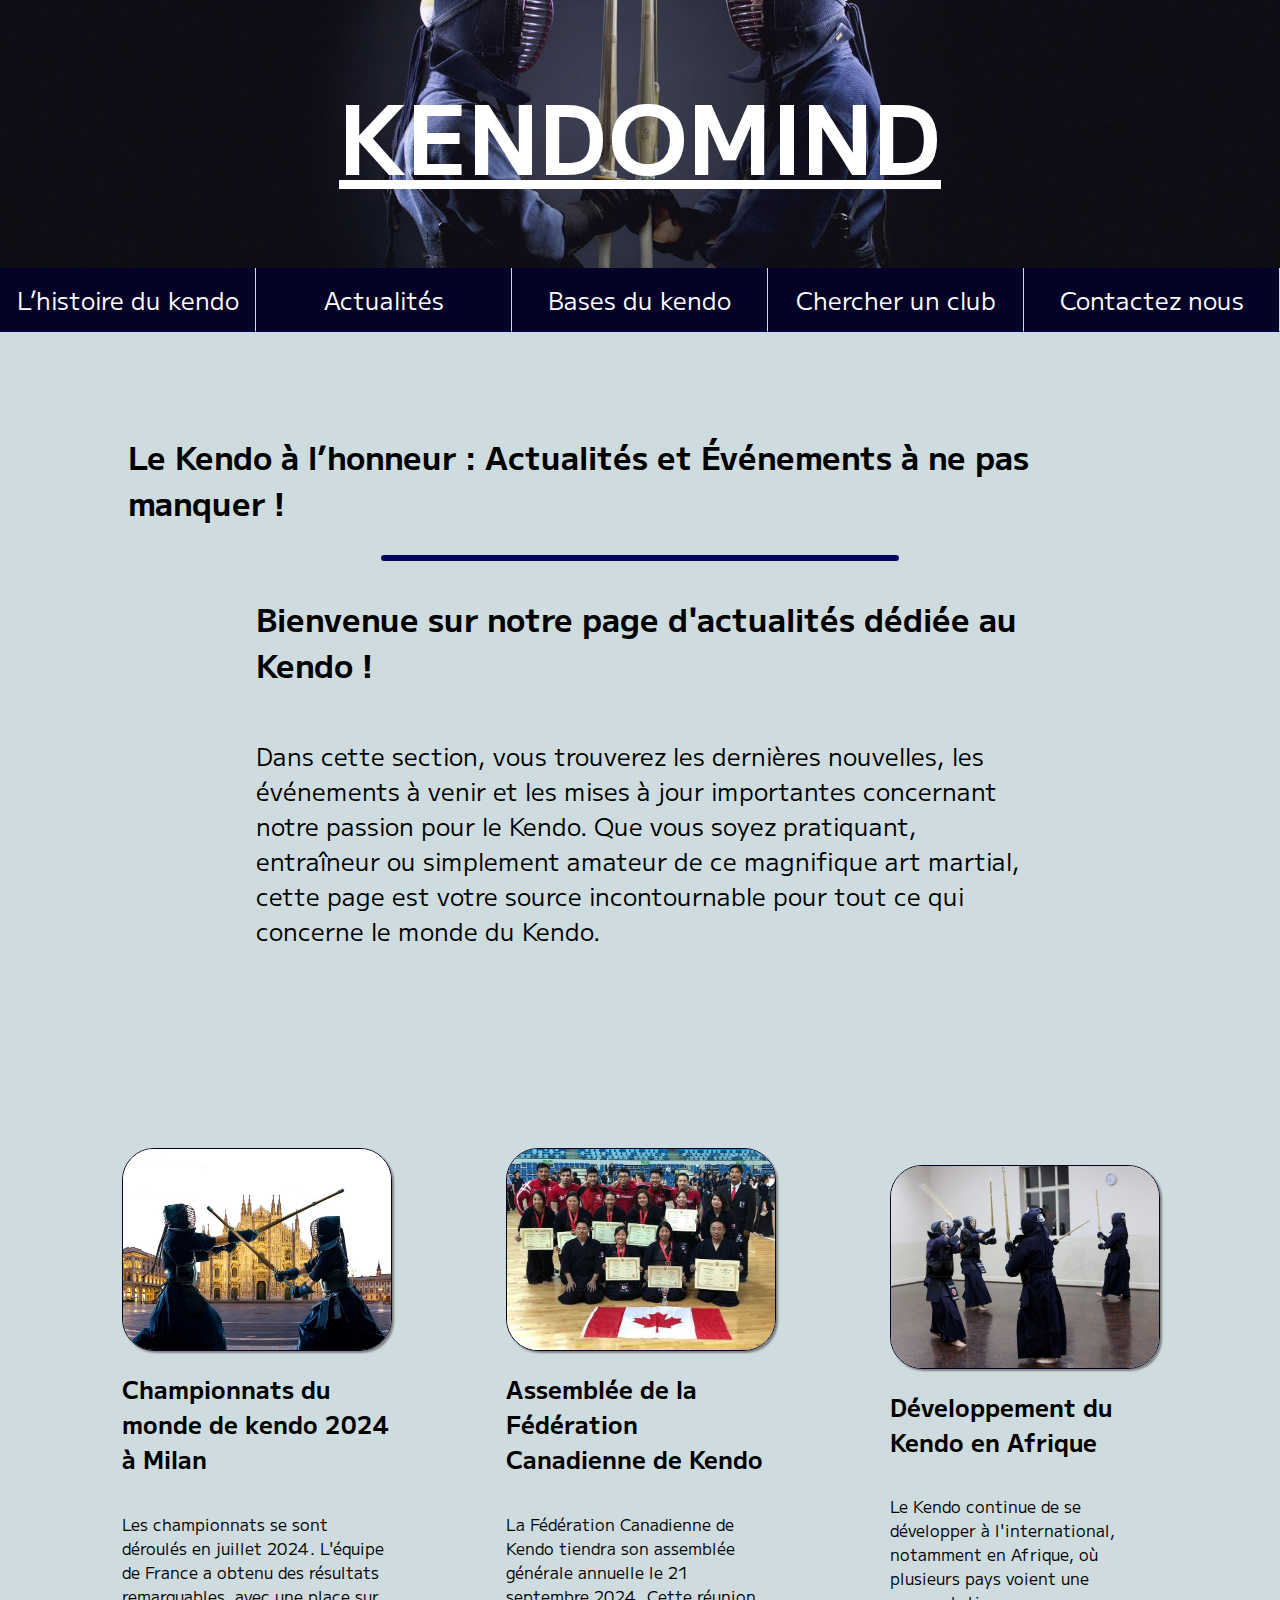
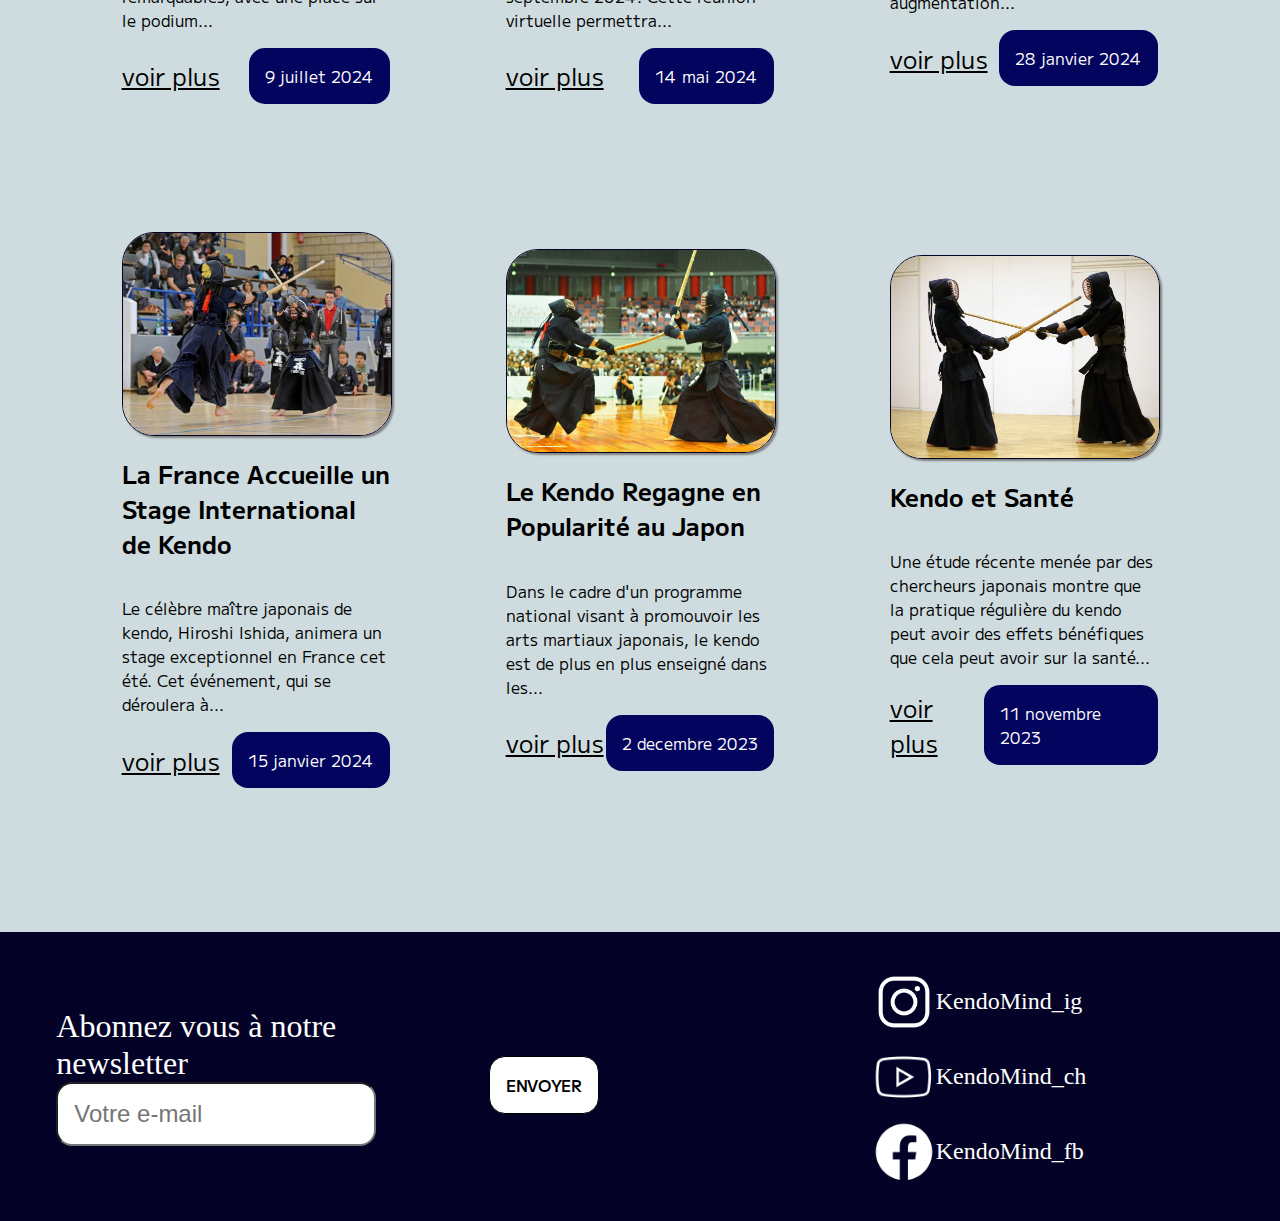
==== html/actualites.html @ 7549599a "KENDOMIND" ====
<!DOCTYPE html>
<html lang="fr">
<head>
    <meta charset="UTF-8">
    <meta name="viewport" content="width=device-width, initial-scale=1.0">
    <title>KendoMind</title>
    <link rel="apple-touch-icon" sizes="180x180" href="/img/apple-touch-icon.png">
    <link rel="icon" type="image/png" sizes="32x32" href="/img/favicon-32x32.png">
    <link rel="icon" type="image/png" sizes="16x16" href="/img/favicon-16x16.png">
    <link rel="manifest" href="/site.webmanifest">
    <meta name="msapplication-TileColor" content="#da532c">
    <meta name="theme-color" content="#ffffff">
    <link rel="stylesheet" href="/css/style.css">
    <link rel="preconnect" href="https://fonts.googleapis.com">
    <link rel="preconnect" href="https://fonts.gstatic.com" crossorigin>
    <link href="https://fonts.googleapis.com/css2?family=M+PLUS+1:wght@100..900&display=swap" rel="stylesheet">
</head>
<body>
    <header>
        <div id="titre-header">
            <a href="/index.html"><h1>kendomind</h1></a>
        </div>
        <nav aria-label="Menu principal">
            <div class="navigation-div">
                <a class="header-nav" href="/html/histoire-du-kendo.html">L’histoire du kendo</a>
            </div>
            <div class="navigation-div">
                <a class="header-nav" href="/html/actualites.html">Actualités</a>
            </div>
            <div class="navigation-div">
                <a class="header-nav" href="/html/base-du-kendo.html">Bases du kendo</a>
            </div>
            <div class="navigation-div">
                <a class="header-nav" href="/html/chercher-un-club.html">Chercher un club</a>
            </div>
            <div class="navigation-div">
                <a class="header-nav" href="/html/contact.html">Contactez nous</a>
            </div>
        </nav>
        <div id="menu-burger" class="side-nav">
            <a id="close-button" href="#" class="close">×</a>
            <ul>
                <li><a href="/index.html">Acceuil</a></li>
                <li><a href="/html/histoire-du-kendo.html">L’histoire du kendo</a></li>
                <li><a href="/html/actualites.html">Actualités</a></li>
                <li><a href="/html/base-du-kendo.html">Bases du kendo</a></li>
                <li><a href="/html/chercher-un-club.html">Chercher un club</a></li>
                <li><a href="/html/contact.html">Contactez nous</a></li>
            </ul>
        </div>
        <a href="#" id="open-button">
            <span class="burger-icon">
                <span></span>
                <span></span>
                <span></span>
            </span>
        </a>
    </header>
    <main>
        <div id="actu-main-div">
            <h1>Le Kendo à l’honneur : Actualités et Événements à ne pas manquer !</h1>
            <hr class="vl" />
            <div id="actu-title-div">
                <h2>Bienvenue sur notre page d'actualités dédiée au Kendo !</h2>
                <p>Dans cette section, vous trouverez les dernières nouvelles, les événements à venir et les mises à jour importantes concernant notre passion pour le Kendo. Que vous soyez pratiquant, entraîneur ou simplement amateur de ce magnifique art martial, cette page est votre source incontournable pour tout ce qui concerne le monde du Kendo.</p>
            </div>
        </div>
        <div id="main-news">
            <div id="sub-main-news">
                <article class="news-main-div">
                    <img src="/img/milan2.jpg" alt="Deux kendoka devant le Dome de Milan">
                    <h2>Championnats du monde de kendo 2024 à Milan</h2>
                    <p>Les championnats se sont déroulés en juillet 2024. L'équipe de France a obtenu des résultats remarquables, avec une place sur le podium...</p>
                    <div class="bottom-news-div">
                        <a target="_blank" href="https://www.ffjudo.com/actualite/championnats-du-monde-de-kendo-les-resultats">voir plus</a>
                        <div class="date">
                            <p>9 juillet 2024</p>
                        </div>
                    </div>
                </article>
                <article class="news-main-div">
                    <img src="/img/17wkc-womens-3rd-2.jpg" alt="Équipe Canadienne de kendo">
                    <h2>Assemblée de la Fédération Canadienne de Kendo</h2>
                    <p>La Fédération Canadienne de Kendo tiendra son assemblée générale annuelle le 21 septembre 2024. Cette réunion virtuelle permettra...</p>
                    <div class="bottom-news-div">
                        <a target="_blank" href="https://kendo-canada.com/19th-wkc-president-message/">voir plus</a>
                        <div class="date">
                            <p>14 mai 2024</p>
                        </div>
                    </div>
                </article>
                <article class="news-main-div">
                    <img src="/img/unnamed (1).jpg" alt="Une salle remplie de kendoka">
                    <h2>Développement du Kendo en Afrique</h2>
                    <p>Le Kendo continue de se développer à l'international, notamment en Afrique, où plusieurs pays voient une augmentation...</p>
                    <div class="bottom-news-div">
                        <a target="_blank" href="https://www.5plus.mu/sport/kendo-formation-et-passage-de-grade-rishi-bundhoo-decroche-son-premier-dan">voir plus</a>
                        <div class="date">
                            <p>28 janvier 2024</p>
                        </div>
                    </div>
                </article>
            </div>
            <div id="sub-main-news">
                <article class="news-main-div">
                    <img src="/img/10175985_10152384759387863_8465926142949825500_n.jpg" alt="Un kendoka attaquant Men">
                    <h2>La France Accueille un Stage International de Kendo</h2>
                    <p>Le célèbre maître japonais de kendo, Hiroshi Ishida, animera un stage exceptionnel en France cet été. Cet événement, qui se déroulera à...</p>
                    <div class="bottom-news-div">
                        <a target="_blank" href="https://actu.fr/normandie/verneuil-d-avre-et-d-iton_27679/kendo-un-stage-international-sest-deroule-a-verneuil-sur-avre_60970906.html">voir plus</a>
                        <div class="date">
                            <p>15 janvier 2024</p>
                        </div>
                    </div>
                </article>
                <article class="news-main-div">
                    <img src="/img/67th-ajkc-03-1080x762.jpg" alt="Équipe de France de kendo">
                    <h2>Le Kendo Regagne en Popularité au Japon</h2>
                    <p>Dans le cadre d'un programme national visant à promouvoir les arts martiaux japonais, le kendo est de plus en plus enseigné dans les...</p>
                    <div class="bottom-news-div">
                        <a target="_blank" href="https://www.lemonde.fr/sport/article/2015/05/31/le-kendo-en-quete-d-un-regain-de-popularite-au-japon_4644296_3242.html">voir plus</a>
                        <div class="date">
                            <p>2 decembre 2023</p>
                        </div>
                    </div>
                </article>
                <article class="news-main-div">
                    <img src="/img/AX7A7991.jpg" alt="Deux kendoka prêt à combattre">
                    <h2>Kendo et Santé</h2>
                    <p>Une étude récente menée par des chercheurs japonais montre que la pratique régulière du kendo peut avoir des effets bénéfiques que cela peut avoir sur la santé...</p>
                    <div class="bottom-news-div">
                        <a target="_blank" href="https://www.vidal.fr/sante/sport/infos-sport-medicosport-sante/14/judo-jujitsu-kendo-et-disciplines-associees/benefices/">voir plus</a>
                        <div class="date">
                            <p>11 novembre 2023</p>
                        </div>
                    </div>
                </article>
            </div>
        </div>
    </main>
    <footer>
        <div id="newsletter">
            <label for="newsletter">Abonnez vous à notre newsletter</label>
            <input placeholder="Votre e-mail" type="text" size="10">
        </div>
        <div >
            <button id="button">envoyer</button>
        </div>
        <div class="footer-main-div">
            <div class="footer-sub-div">
                <img src="/img/instagram-new.png" alt="">
                <p>KendoMind_ig</p>
            </div>
            <div class="footer-sub-div">
                <img src="/img/icons8-youtube-150.png" alt="">
                <p>KendoMind_ch</p>
            </div>
            <div class="footer-sub-div">
                <img src="/img/icons8-facebook-nouveau-150.png" alt="">
                <p>KendoMind_fb</p>
            </div>
        </div>
    </footer>
    <script src="/js/script.js"></script>
</body>
</html>
---- css/style.css ----
:root {
    --color0: #040327;
    --color1: #03045E;
    --color2: #cedcdf;
    --color-white: #ffffff;
    --color-black: #000000;

    --font1: 1rem;
    --font2: 1.5rem;
    --font3: 2rem;
    --font4: 3rem;
    --font5: 4rem;
}

body {
    margin: 0px;
    padding: 0px;
}

header {
    height: fit-content;
    width: 100%;
}

main {
    overflow: hidden;
    display: flex;
    flex-direction: column;
    background-color: var(--color2);
}

footer {
    height: fit-content;
    width: 100%;
    background-color: var(--color0);
    padding: 2rem 0 2rem 0;
    display: flex;
    align-items: center;
    justify-content: space-around;
}

nav {
    display: flex;
    justify-content: space-between;
    justify-content: center;
}

.spacer {
    height: 3rem;
}

.side-nav {
    height: 100%;
    width: 15.6rem;
    position: fixed;
    z-index: 3;
    top: 0;
    left: -15.6rem;
    background-color: var(--color1);
    padding-top: 3.5rem;
    transition: left 0.5s ease;
    font-family: "M PLUS 1", sans-serif;
}

li {
    display: none;
}

#opening-animation {
    position: fixed;
    width: 100%;
    height: 100%;
    background: var(--color1);
    top: 0;
    left: 0;
    display: flex;
    justify-content: center;
    align-items: center;
    z-index: 1000;
    transition: opacity 2.5s 1s ease-in;
}

/* OPENING ANIMATION ---------------------------------- */

#drop {
    width: 40rem;
    height: 40rem;
    background-color: var(--color2);
    border-radius: 100rem;
    animation: drop 3s 1 ease-in-out;
}

#ripple1 {
    position: absolute;
    width: 0;
    height: 0;
    border-radius: 100rem;
    background-color: var(--color1);
    animation: ripples 1.5s 1.6s 1 ease-in-out;
}

#ripple2 {
    position: absolute;
    width: 0;
    height: 0;
    border-radius: 100rem;
    background-color: var(--color0);
    animation: ripples 1.5s 1.7s 1 ease-in-out;
}

#ripple3 {
    position: absolute;
    width: 0;
    height: 0;
    border-radius: 100rem;
    z-index: 100;
    background-color: rgba(255, 255, 255, 0);
    animation: ripples 1.5s 1.8s 1 ease-in-out;
}

@keyframes drop {
    0% {
        width: 40vw;
        height: 40vw;
    }

    50% {
        width: 0vw;
        height: 0vw;
    }

    100% {
        width: 150vw;
        height: 150vw;
    }
}

@keyframes ripples {
    0% {
        width: 0vw;
        height: 0vw;
    }

    100% {
        width: 150vw;
        height: 150vw;
    }
}

/*  MENU BURGER ---------------------------------- */

.side-nav a {
    padding: 0.5rem 0.5rem 0.5rem 2rem;
    text-decoration: none;
    font-size: var(--font2);
    color: var(--color2);
    display: block;
    transition: 0.3s;
}

.side-nav ul {
    list-style-type: none;
    padding: 0;
    margin: 0;
}

.side-nav.active {
    left: 0;
}

.side-nav .close {
    position: absolute;
    top: 0;
    right: 1.5rem;
    font-size: 2rem;
}

.burger-icon span {
    display: block;
    width: 2.1rem;
    height: 0.3rem;
    background-color: var(--color-white);
    margin: 0.4rem 0;
}

.burger-icon {
    display: none;
    margin-left: 1rem;
    position: fixed;
    z-index: 2;
    transform: translateY(-150%);
}

/* HEADER ---------------------------------- */

#titre-header {
    background-image: url("/img/ecran-kendo2-1920x1080.jpg");
    background-repeat: no-repeat;
    background-size: cover;
    background-position: center;
    font-size: var(--font4);
    font-weight: bolder;
    text-transform: uppercase;
    text-decoration: underline;
    font-family: "M PLUS 1", sans-serif;
    display: flex;
    justify-content: center;
    align-items: center;

    a {
        color: var(--color-white);
    }
}

.navigation-div {
    width: 20vw;
    font-family: "M PLUS 1", sans-serif;
    background-color: var(--color0);
    height: 7vh;
    display: flex;
    justify-content: center;
    align-items: center;
    border-right: solid 1px var(--color2);
    border-bottom: solid 1px var(--color2);
    border-bottom: solid 1px var(--color1);

    a {
        text-decoration: none;
        font-size: var(--font2);
        color: var(--color-white);
        transition: 0.5s;
    }
}

.header-nav {
    position: relative;
}

.header-nav:after {
    content: '';
    position: absolute;
    width: 100%;
    transform: scaleX(0);
    height: 3px;
    bottom: 0;
    left: 0;
    background-color: var(--color2);
    transform-origin: bottom right;
    transition: transform 0.25s ease-out;
}

.header-nav:hover:after {
    transform: scaleX(1);
    transform-origin: bottom left;
}

.navigation-div:hover {
    background-color: var(--color1);
    transition: 0.5s;
}

/* SLIDER --------------------------------------- */

.slider {
    width: 100vw;
    overflow: hidden;
    box-shadow: 0 4px 8px rgba(0, 0, 0, 0.1);
    height: 70vh;
}

.slides {
    display: flex;
    width: 100vw;
    animation: slide 20s infinite;
}

.slides img {
    width: 100vw;
    transition: opacity 1s ease-out;
    object-fit: cover;
}

/* RUBRIQUES ---------------------------------- */

#rubriques-main-div {
    height: 70vh;
    padding: 0rem 0rem 15rem 0rem;
    background-color: var(--color1);
    display: flex;
    justify-content: space-around;
    align-items: center;
    flex-direction: column;
}

#rubriques-base-div {
    height: 80%;
    width: 80%;
    border-radius: 5rem;
    background-color: var(--color0);
    display: flex;
    justify-content: space-around;
    align-items: center;
    flex-direction: column;
    font-family: "M PLUS 1", sans-serif;

    h1 {
        font-size: var(--font4);
        color: var(--color-white);
        transform: translateY(50%);
        text-transform: uppercase;
    }
}

#rubriques-sub-main-div {
    display: flex;
    justify-content: space-around;
    align-items: center;
    width: 80%;
}

.rubriques {
    justify-content: center;
    display: flex;
    transform: translateY(20%);
    align-items: center;
    font-family: "M PLUS 1", sans-serif;
    opacity: 1;
    transition: brightness 0.3s ease-in-out;

    p {
        color: var(--color-white);
        font-size: var(--font2);
        text-decoration: underline;
    }

    h2 {
        color: var(--color-white);
        font-size: var(--font4);
    }
}

.text-over {
    height: 20rem;
    width: 15rem;
    position: absolute;
    display: flex;
    flex-direction: column;
    text-align: center;
    align-items: center;
    justify-content: space-between;
    opacity: 0;
    transition: opacity 0.3s ease-in-out;
    pointer-events: none;
}

#rubriques-base-div img {
    width: 18vw;
    border-radius: 2rem;
    object-fit: contain;
    transition: 0.30s;
}

.rubriques:hover img {
    filter: brightness(0.5);
}

.rubriques:hover .text-over {
    opacity: 1;
}

/* NEWS --------------------------------------- */

#main-news {
    width: 100vw;
    padding: 2rem 0 5rem 0;
    height: fit-content;
    display: flex;
    flex-direction: column;
    justify-content: center;
    align-items: center;

    h1 {
        font-size: var(--font4);
        font-family: "M PLUS 1", sans-serif;
        text-transform: uppercase;
    }
}

#sub-main-news {
    width: 90vw;
    padding: 5vw 0rem 5vw 0rem;
    height: fit-content;
    display: flex;
    justify-content: space-around;
    align-items: center;
}

.news-main-div {
    width: 21vw;
    display: flex;
    flex-direction: column;
    font-family: "M PLUS 1", sans-serif;

    img {
        width: 21vw;
        object-fit: contain;
        border-radius: 2rem;
        border: #040327 1px solid;
        box-shadow: 2px 2px 2px gray;
    }
}

.bottom-news-div {
    display: flex;
    justify-content: space-between;
    align-items: center;

    a {
        color: var(--color-black);
        font-size: var(--font2);
    }
}

.date {
    background-color: var(--color1);
    color: var(--color-white);
    border-radius: 1rem;
    padding: 0rem 1rem 0rem 1rem;
}

/* FOOTER --------------------------------------- */

#newsletter {
    width: 25vw;
    height: fit-content;
    display: flex;
    flex-direction: column;
    justify-content: space-around;
    font-size: var(--font3);
    color: var(--color-white);

    input {
        font-size: var(--font2);
        padding: 1rem;
        border-radius: 1rem;
    }
}

#main-plus-news {
    width: 80vw;
}

#plus-news {
    width: fit-content;
    padding: 1rem 2rem 1rem 2rem;
    background-color: var(--color1);
    border-radius: 1rem;
    font-family: "M PLUS 1", sans-serif;

    a {
        font-size: var(--font2);
        color: var(--color2);
        text-decoration: none;
    }
}

/*   L'HISTOIRE DU KENDO  ----------------------------------------------------   */


.part-div {
    width: 100vw;
    height: fit-content;
    display: flex;
    justify-content: center;
    align-items: center;
    flex-direction: column;
    animation: appearing 1s ease-in-out;
}

.sub-part-div {
    display: flex;
    height: fit-content;
    padding: 7rem 0 7rem 0;
    width: 80vw;
    justify-content: space-around;
    align-items: center;
    font-family: "M PLUS 1", sans-serif;
    font-size: var(--font2);

    img {
        border-radius: 1rem;
        border: #000000 1px solid;
        width: 35rem;
    }
}

#sup-part-div {
    width: 100vw;
    background-color: var(--color1);
    display: flex;
    justify-content: center;
}

#sub-part-div {
    display: flex;
    flex-direction: row-reverse;
    width: 80vw;
    color: var(--color-white);
    padding: 7rem 0 7rem 0;
    justify-content: space-around;
    align-items: center;
    font-family: "M PLUS 1", sans-serif;
    font-size: var(--font2);

    img {
        border-radius: 1rem;
        border: #000000 1px solid;
        width: 35rem;
    }
}

.text-kendo-histoire {
    width: 40rem;
}

.footer-main-div {
    display: flex;
    flex-direction: column;
    justify-content: center;
    align-items: center;
    width: 40vw;
}

.footer-sub-div {
    display: flex;
    color: var(--color-white);
    justify-content: space-around;
    width: 15vw;
    font-size: var(--font2);

    img {
        width: 4rem;
        object-fit: contain;
    }
}


/*   ACTUALITES  ----------------------------------------------------   */


#actu-main-div {
    padding: 5rem 0 5rem 0;
    width: 80vw;
    font-family: "M PLUS 1", sans-serif;
    margin-left: auto;
    margin-right: auto;
    display: flex;
    flex-direction: column;
    justify-content: center;
    align-items: center;
    animation: appearing 1s ease-in-out;
}

#actu-title-div {
    width: 60vw;
    display: flex;
    justify-content: center;
    flex-direction: column;

    h2 {
        font-size: var(--font3);
    }

    p {
        font-size: var(--font2);
    }
}

.vl {
    width: 40vw;
    border: #03045E 0.2rem solid;
    border-radius: 1rem;
}

#button {
    background-color: var(--color-white);
    width: fit-content;
    height: fit-content;
    font-size: var(--font1);
    text-transform: uppercase;
    border-radius: 1rem;
    padding: 1rem 1rem 1rem 1rem;
    font-weight: 600;
    margin-top: 1rem;
    font-family: "M PLUS 1", sans-serif;
    transition: 0.3s ease-in-out;
    cursor: pointer;
    border: var(--color-black) 1px solid;
}

#button:hover {
    background-color: #03045E;
    color: var(--color2);
}

/*   BASE DU KENDO  ----------------------------------------------------   */

#base-bogu-div {
    width: 100%;
    display: flex;
    flex-direction: column;
    justify-content: center;
    align-items: center;
    height: fit-content;
    animation: appearing 1s ease-in-out;
    font-family: "M PLUS 1", sans-serif;
    padding: 4rem 0 4rem 0;

    p {
        font-size: var(--font2);
        width: 67%;
        margin: 0.2rem;
        line-height: 3.8rem;
    }
}

#sub-bogu-div {
    width: 70vw;
    display: flex;
    justify-content: space-around;
    align-items: center;

    img {
        width: 30vw;
        height: max-content;
        object-fit: contain;
        border: var(--color-black) 1px solid;
        border-radius: 2rem;
    }

    p {
        font-size: var(--font2);
        width: 50%;
        line-height: 3.8rem;
    }
}

.base-kendo-div {
    width: 100%;
    height: fit-content;
    display: flex;
    flex-direction: row-reverse;
    justify-content: space-around;
    background-color: var(--color2);
}

#base-kendo-sub-div {
    width: 80%;
    display: flex;
    flex-direction: column;
    justify-content: center;
    align-items: center;
    font-family: "M PLUS 1", sans-serif;

    p {
        font-size: var(--font3);
        line-height: 3rem;
    }

    h2 {
        font-size: var(--font3);
    }
}

#base-bogu-div2 {
    width: 100%;
    padding: 4rem 0 4rem 0;
    display: flex;
    flex-direction: column;
    justify-content: center;
    align-items: center;
    height: fit-content;
    animation: appearing 1s ease-in-out;
    font-family: "M PLUS 1", sans-serif;
    background-color: #03045E;
    color: var(--color-white);

    p {
        font-size: var(--font2);
        width: 70%;
    }

    h1 {
        padding: 0 0 5rem 0;
    }
}

#sub-bogu-div2 {
    width: 70vw;
    display: flex;
    flex-direction: row-reverse;
    align-items: center;

    img {
        width: 30vw;
        height: max-content;
        object-fit: contain;
        border: var(--color-black) 1px solid;
        border-radius: 2rem;
    }

    p {
        font-size: var(--font2);
        line-height: 3rem;
    }
}

#text-bogu-tech {
    width: 70vw;
    display: flex;
    flex-direction: column;
    align-items: center;

    h2 {
        font-size: var(--font3);
    }
}

#sub-bogu-div2-alt {
    width: 70vw;
    display: flex;
    align-items: center;

    img {
        width: 50vw;
        height: max-content;
        object-fit: contain;
        border: var(--color-black) 1px solid;
        border-radius: 2rem;
    }

    p {
        font-size: var(--font2);
        line-height: 3rem;
    }
}

/*   TROUVER UN CLUB  ----------------------------------------------------   */

#google-maps {
    display: flex;
    justify-content: center;
    align-items: center;
    margin-bottom: 5rem;

    iframe {
        width: 80vw;
        height: 40rem;
        border-radius: 1rem;
        box-shadow: 1px 2px 10px 2px gray;
    }
}

/*   CONTACT ----------------------------------------------------   */

#contact {
    width: 100%;
    margin: 5rem 0 5rem 0;
    font-family: "M PLUS 1", sans-serif;
    height: fit-content;
    display: flex;
    flex-direction: row;
    align-items: center;
    justify-content: center;
    animation: appearing 1s ease-in-out;
}

#contact-base-div {
    width: 70%;
    height: fit-content;
    display: flex;
    justify-content: space-around;
    align-items: flex-start;
}

#contact-text {
    width: 30vw;
    display: flex;
    flex-direction: column;
}

#input-name {
    width: 100%;
    display: flex;
    justify-content: space-between;
}

#contact-input-base-div {
    width: 25vw;
    height: 40vh;
    display: flex;
    flex-direction: column;
    justify-content: space-around;

    input {
        border-radius: 0.7rem;
        padding: 0.7rem;
    }

    button {
        width: 4rem;
    }
}

#contact-button {
    display: flex;
    justify-content: center;

    button {
        transition: 0.3s ease-in-out;
    }

}

/* ANIMATION ------------------------------------------ */

@keyframes appearing {
    0% {
        opacity: 0;
        transform: translateY(20%);
    }

    100% {
        opacity: 1;
        transform: translateY(0%);
    }
}

/* MEDIA QUERIES  -------------------------------------- */

@media (max-width: 1024px) {
    #titre-header {
        font-size: var(--font1);
    }

    footer {
        display: flex;
        flex-direction: column;
        justify-content: space-around;
    }

    .navigation-div {
        display: none;
    }

    li {
        display: block;
    }

    .burger-icon {
        display: block;
    }

    #sub-main-news {
        display: flex;
        flex-direction: column;
    }

    .bottom-news-div p {
        font-size: var(--font1);
    }

    .news-main-div {
        width: 80vw;
        font-size: var(--font2);
    }

    .news-main-div img {
        width: 80vw;
    }

    .news-main-div {
        margin: 5rem 0rem 5rem 0rem;
    }

    #rubriques-base-div img{
        width: 90vw;
    }

    #newsletter {
        width: 80vw;
        text-align: center;
    }

    #rubriques-main-div {
        text-align: center;
        height: fit-content;
        background-color: var(--color0);
    }

    #rubriques-base-div {
        height: fit-content;
        border-radius: 0;
        width: 100%;
    }

    .text-over {
        opacity: 1;
    }

    #rubriques-sub-main-div {
        display: flex;
        flex-direction: column;
    }

    .slider {
        height: fit-content;
    }

    #sub-part-div img {
        width: 23rem;
    }

    #sub-part-div {
        display: flex;
        flex-direction: column;
        text-align: center;
    }

    .sub-part-div img {
        width: 23rem;
    }

    .sub-part-div {
        display: flex;
        flex-direction: column;
        text-align: center;
    }

    .text-kendo-histoire {
        width: 24rem;
    }

    .footer-main-div {
        width: 50vw;
        display: flex;
        align-items: flex-start;
        margin: 2rem;
    }

    #main-plus-news {
        display: flex;
        justify-content: center;
    }

    #actu-main-div {
        text-align: center;
        width: 95vw;
    }

    #actu-title-div {
        width: 90vw;
    }

    #sub-bogu-div {
        display: flex;
        flex-direction: column;
        width: 90%;
    }

    #sub-bogu-div p {
        width: 90%;
    }

    #base-bogu-div p {
        width: 90%;
    }

    #base-bogu-div2 p {
        width: 90vw;
    }

    #sub-bogu-div2 {
        display: flex;
        flex-direction: column;
    }

    #sub-bogu-div2 img {
        width: 90vw;
    }

    #sub-bogu-div img {
        width: 90vw;
    }

    #sub-bogu-div2-alt {
        display: flex;
        flex-direction: column;
    }

    #sub-bogu-div2-alt img {
        width: 90vw;
    }

    #text-bogu-tech {
        width: 90vw;
    }

    #text-bogu-tech h2 {
        font-size: var(--font2);
    }

    #search-input {
        display: flex;
        flex-direction: column;
        height: 40vw;
    }

    #search-input input {
        padding: 0.3rem 1rem 0.3rem 1rem;
    }

    #search-div {
        width: 70vw;
        padding: 10vw;
    }

    #contact-base-div {
        display: flex;
        flex-direction: column;
        align-items: center;
        width: 100%;
    }

    #input-name {
        display: flex;
        height: 12vh;
        flex-direction: column;
        justify-content: space-around;
    }

    #contact-text {
        width: 80%;
    }

    #contact-input-base-div {
        width: 80vw;
    }
}
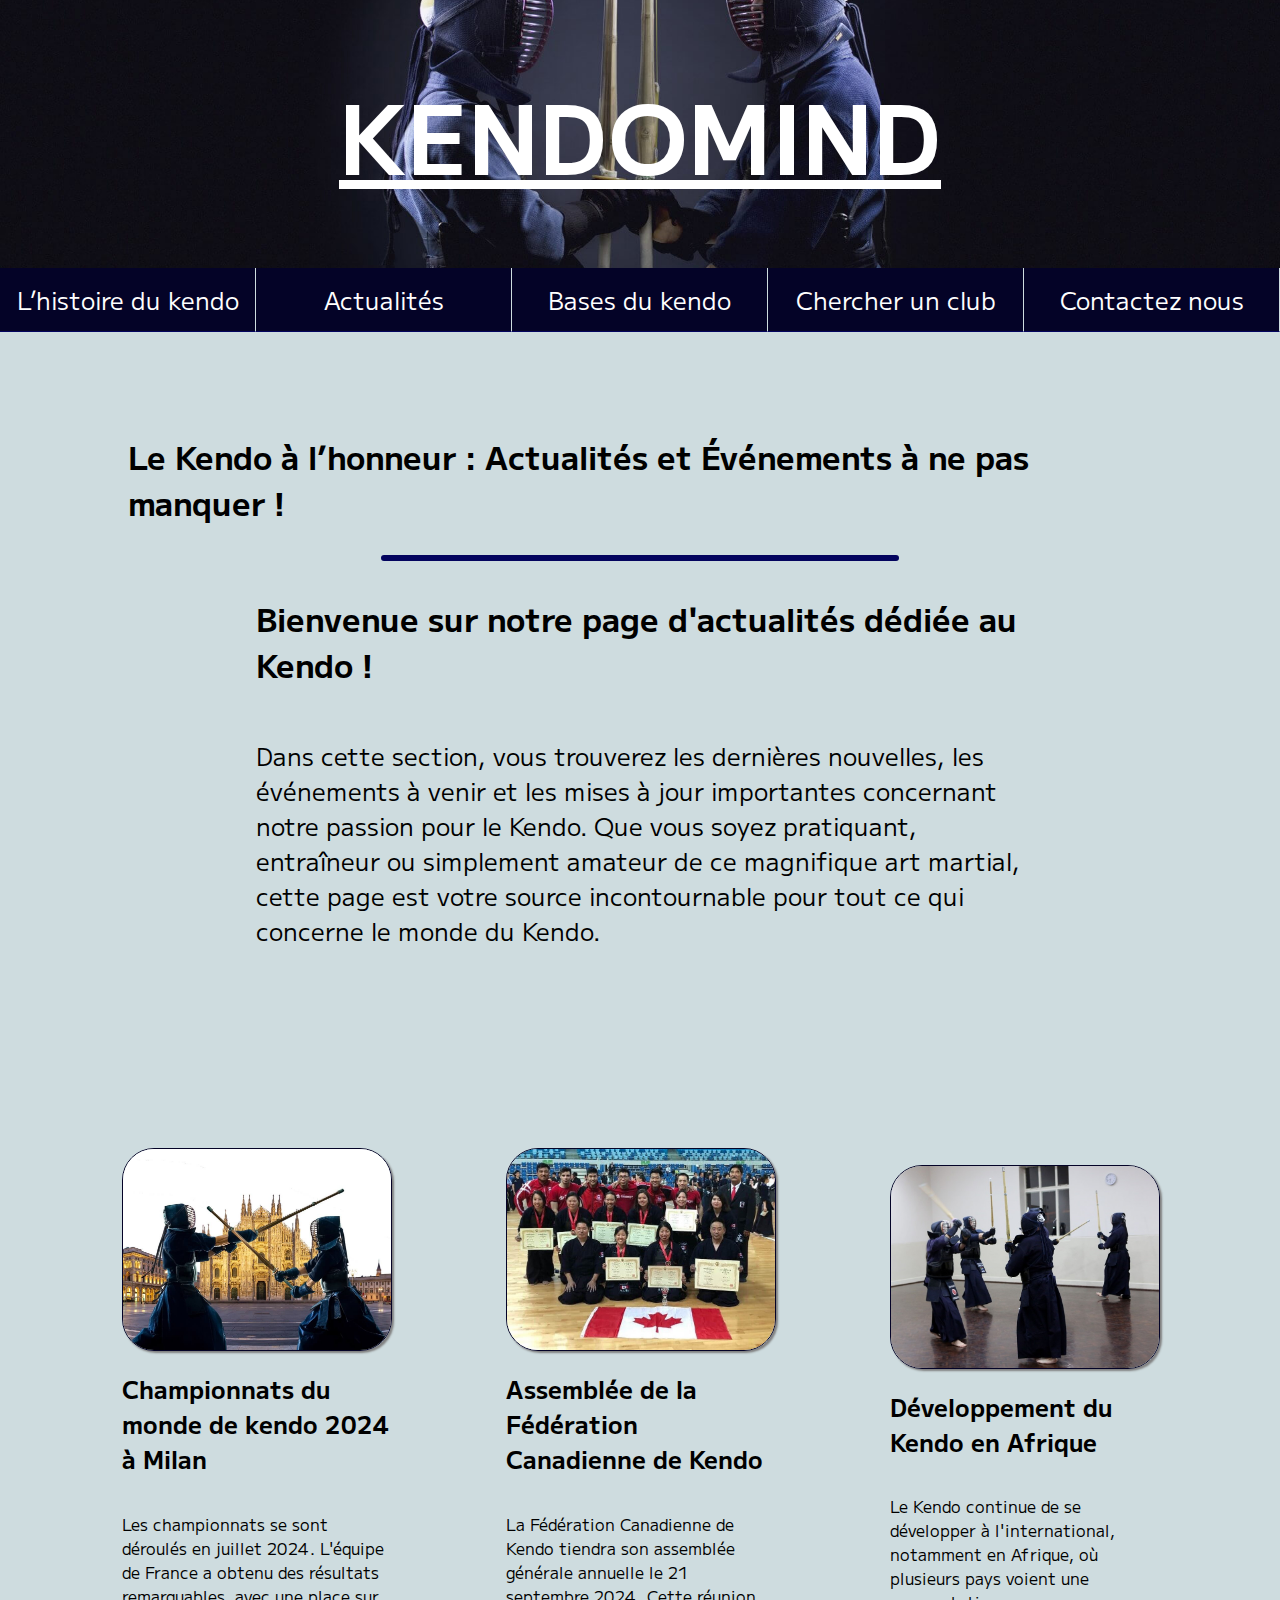
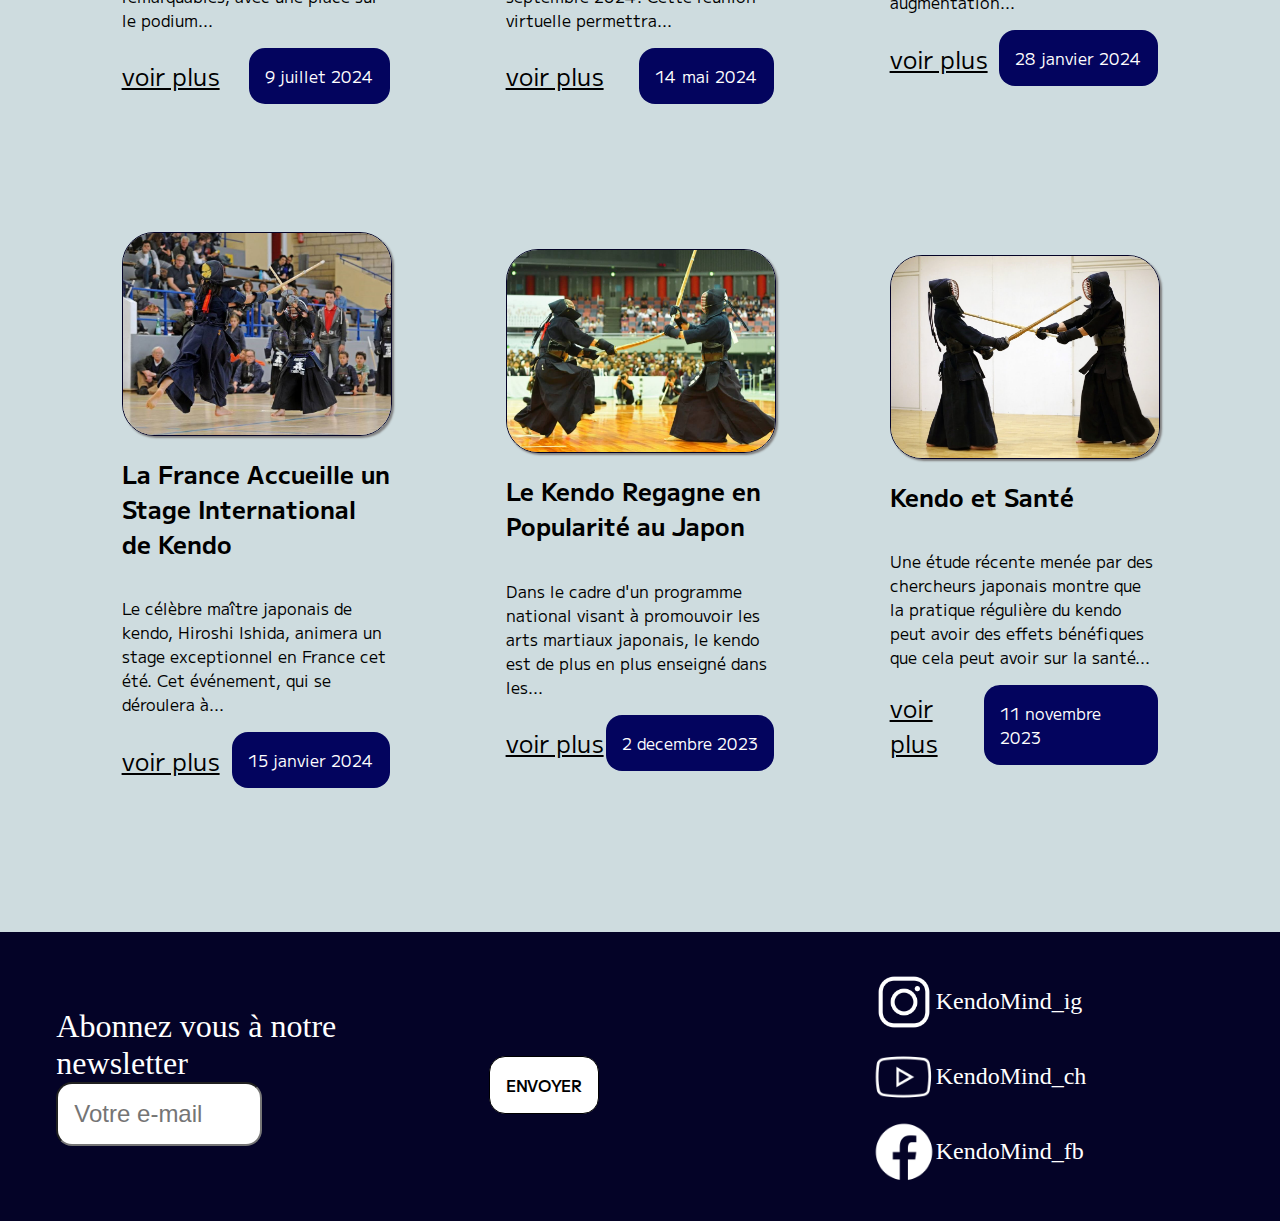
==== commit 34469494: "kendomind" ====
--- a/html/actualites.html
+++ b/html/actualites.html
@@ -4,13 +4,13 @@
     <meta charset="UTF-8">
     <meta name="viewport" content="width=device-width, initial-scale=1.0">
     <title>KendoMind</title>
-    <link rel="apple-touch-icon" sizes="180x180" href="/img/apple-touch-icon.png">
-    <link rel="icon" type="image/png" sizes="32x32" href="/img/favicon-32x32.png">
-    <link rel="icon" type="image/png" sizes="16x16" href="/img/favicon-16x16.png">
-    <link rel="manifest" href="/site.webmanifest">
+    <link rel="apple-touch-icon" sizes="180x180" href="../img/apple-touch-icon.png">
+    <link rel="icon" type="image/png" sizes="32x32" href="../img/favicon-32x32.png">
+    <link rel="icon" type="image/png" sizes="16x16" href="../img/favicon-16x16.png">
     <meta name="msapplication-TileColor" content="#da532c">
     <meta name="theme-color" content="#ffffff">
-    <link rel="stylesheet" href="/css/style.css">
+    <link rel="manifest" href="your-path/site.webmanifest" crossorigin="use-credentials">
+    <link rel="stylesheet" href="../css/style.css">
     <link rel="preconnect" href="https://fonts.googleapis.com">
     <link rel="preconnect" href="https://fonts.gstatic.com" crossorigin>
     <link href="https://fonts.googleapis.com/css2?family=M+PLUS+1:wght@100..900&display=swap" rel="stylesheet">
@@ -18,34 +18,34 @@
 <body>
     <header>
         <div id="titre-header">
-            <a href="/index.html"><h1>kendomind</h1></a>
+            <a href="../index.html"><h1>kendomind</h1></a>
         </div>
         <nav aria-label="Menu principal">
             <div class="navigation-div">
-                <a class="header-nav" href="/html/histoire-du-kendo.html">L’histoire du kendo</a>
+                <a class="header-nav" href="../html/histoire-du-kendo.html">L’histoire du kendo</a>
             </div>
             <div class="navigation-div">
-                <a class="header-nav" href="/html/actualites.html">Actualités</a>
+                <a class="header-nav" href="../html/actualites.html">Actualités</a>
             </div>
             <div class="navigation-div">
-                <a class="header-nav" href="/html/base-du-kendo.html">Bases du kendo</a>
+                <a class="header-nav" href="../html/base-du-kendo.html">Bases du kendo</a>
             </div>
             <div class="navigation-div">
-                <a class="header-nav" href="/html/chercher-un-club.html">Chercher un club</a>
+                <a class="header-nav" href="../html/chercher-un-club.html">Chercher un club</a>
             </div>
             <div class="navigation-div">
-                <a class="header-nav" href="/html/contact.html">Contactez nous</a>
+                <a class="header-nav" href="../html/contact.html">Contactez nous</a>
             </div>
         </nav>
         <div id="menu-burger" class="side-nav">
             <a id="close-button" href="#" class="close">×</a>
             <ul>
-                <li><a href="/index.html">Acceuil</a></li>
-                <li><a href="/html/histoire-du-kendo.html">L’histoire du kendo</a></li>
-                <li><a href="/html/actualites.html">Actualités</a></li>
-                <li><a href="/html/base-du-kendo.html">Bases du kendo</a></li>
-                <li><a href="/html/chercher-un-club.html">Chercher un club</a></li>
-                <li><a href="/html/contact.html">Contactez nous</a></li>
+                <li><a href="../index.html">Acceuil</a></li>
+                <li><a href="../html/histoire-du-kendo.html">L’histoire du kendo</a></li>
+                <li><a href="../html/actualites.html">Actualités</a></li>
+                <li><a href="../html/base-du-kendo.html">Bases du kendo</a></li>
+                <li><a href="../html/chercher-un-club.html">Chercher un club</a></li>
+                <li><a href="../html/contact.html">Contactez nous</a></li>
             </ul>
         </div>
         <a href="#" id="open-button">
@@ -68,7 +68,7 @@
         <div id="main-news">
             <div id="sub-main-news">
                 <article class="news-main-div">
-                    <img src="/img/milan2.jpg" alt="Deux kendoka devant le Dome de Milan">
+                    <img src="../img/milan2.jpg" alt="Deux kendoka devant le Dome de Milan">
                     <h2>Championnats du monde de kendo 2024 à Milan</h2>
                     <p>Les championnats se sont déroulés en juillet 2024. L'équipe de France a obtenu des résultats remarquables, avec une place sur le podium...</p>
                     <div class="bottom-news-div">
@@ -79,7 +79,7 @@
                     </div>
                 </article>
                 <article class="news-main-div">
-                    <img src="/img/17wkc-womens-3rd-2.jpg" alt="Équipe Canadienne de kendo">
+                    <img src="../img/17wkc-womens-3rd-2.jpg" alt="Équipe Canadienne de kendo">
                     <h2>Assemblée de la Fédération Canadienne de Kendo</h2>
                     <p>La Fédération Canadienne de Kendo tiendra son assemblée générale annuelle le 21 septembre 2024. Cette réunion virtuelle permettra...</p>
                     <div class="bottom-news-div">
@@ -90,7 +90,7 @@
                     </div>
                 </article>
                 <article class="news-main-div">
-                    <img src="/img/unnamed (1).jpg" alt="Une salle remplie de kendoka">
+                    <img src="../img/unnamed (1).jpg" alt="Une salle remplie de kendoka">
                     <h2>Développement du Kendo en Afrique</h2>
                     <p>Le Kendo continue de se développer à l'international, notamment en Afrique, où plusieurs pays voient une augmentation...</p>
                     <div class="bottom-news-div">
@@ -103,7 +103,7 @@
             </div>
             <div id="sub-main-news">
                 <article class="news-main-div">
-                    <img src="/img/10175985_10152384759387863_8465926142949825500_n.jpg" alt="Un kendoka attaquant Men">
+                    <img src="../img/10175985_10152384759387863_8465926142949825500_n.jpg" alt="Un kendoka attaquant Men">
                     <h2>La France Accueille un Stage International de Kendo</h2>
                     <p>Le célèbre maître japonais de kendo, Hiroshi Ishida, animera un stage exceptionnel en France cet été. Cet événement, qui se déroulera à...</p>
                     <div class="bottom-news-div">
@@ -114,7 +114,7 @@
                     </div>
                 </article>
                 <article class="news-main-div">
-                    <img src="/img/67th-ajkc-03-1080x762.jpg" alt="Équipe de France de kendo">
+                    <img src="../img/67th-ajkc-03-1080x762.jpg" alt="Équipe de France de kendo">
                     <h2>Le Kendo Regagne en Popularité au Japon</h2>
                     <p>Dans le cadre d'un programme national visant à promouvoir les arts martiaux japonais, le kendo est de plus en plus enseigné dans les...</p>
                     <div class="bottom-news-div">
@@ -125,7 +125,7 @@
                     </div>
                 </article>
                 <article class="news-main-div">
-                    <img src="/img/AX7A7991.jpg" alt="Deux kendoka prêt à combattre">
+                    <img src="../img/AX7A7991.jpg" alt="Deux kendoka prêt à combattre">
                     <h2>Kendo et Santé</h2>
                     <p>Une étude récente menée par des chercheurs japonais montre que la pratique régulière du kendo peut avoir des effets bénéfiques que cela peut avoir sur la santé...</p>
                     <div class="bottom-news-div">
@@ -140,27 +140,28 @@
     </main>
     <footer>
         <div id="newsletter">
-            <label for="newsletter">Abonnez vous à notre newsletter</label>
+            <label for="newsletter">Abonnez vous à notre newsletter
             <input placeholder="Votre e-mail" type="text" size="10">
+        </label>
         </div>
         <div >
             <button id="button">envoyer</button>
         </div>
         <div class="footer-main-div">
             <div class="footer-sub-div">
-                <img src="/img/instagram-new.png" alt="">
+                <img src="../img/instagram-new.png" alt="logo instagram">
                 <p>KendoMind_ig</p>
             </div>
             <div class="footer-sub-div">
-                <img src="/img/icons8-youtube-150.png" alt="">
+                <img src="../img/icons8-youtube-150.png" alt="logo youtube">
                 <p>KendoMind_ch</p>
             </div>
             <div class="footer-sub-div">
-                <img src="/img/icons8-facebook-nouveau-150.png" alt="">
+                <img src="../img/icons8-facebook-nouveau-150.png" alt="logo facebook">
                 <p>KendoMind_fb</p>
             </div>
         </div>
     </footer>
-    <script src="/js/script.js"></script>
+    <script src="../js/script.js"></script>
 </body>
 </html>--- a/css/style.css
+++ b/css/style.css
@@ -66,87 +66,6 @@
     display: none;
 }
 
-#opening-animation {
-    position: fixed;
-    width: 100%;
-    height: 100%;
-    background: var(--color1);
-    top: 0;
-    left: 0;
-    display: flex;
-    justify-content: center;
-    align-items: center;
-    z-index: 1000;
-    transition: opacity 2.5s 1s ease-in;
-}
-
-/* OPENING ANIMATION ---------------------------------- */
-
-#drop {
-    width: 40rem;
-    height: 40rem;
-    background-color: var(--color2);
-    border-radius: 100rem;
-    animation: drop 3s 1 ease-in-out;
-}
-
-#ripple1 {
-    position: absolute;
-    width: 0;
-    height: 0;
-    border-radius: 100rem;
-    background-color: var(--color1);
-    animation: ripples 1.5s 1.6s 1 ease-in-out;
-}
-
-#ripple2 {
-    position: absolute;
-    width: 0;
-    height: 0;
-    border-radius: 100rem;
-    background-color: var(--color0);
-    animation: ripples 1.5s 1.7s 1 ease-in-out;
-}
-
-#ripple3 {
-    position: absolute;
-    width: 0;
-    height: 0;
-    border-radius: 100rem;
-    z-index: 100;
-    background-color: rgba(255, 255, 255, 0);
-    animation: ripples 1.5s 1.8s 1 ease-in-out;
-}
-
-@keyframes drop {
-    0% {
-        width: 40vw;
-        height: 40vw;
-    }
-
-    50% {
-        width: 0vw;
-        height: 0vw;
-    }
-
-    100% {
-        width: 150vw;
-        height: 150vw;
-    }
-}
-
-@keyframes ripples {
-    0% {
-        width: 0vw;
-        height: 0vw;
-    }
-
-    100% {
-        width: 150vw;
-        height: 150vw;
-    }
-}
-
 /*  MENU BURGER ---------------------------------- */
 
 .side-nav a {
@@ -194,7 +113,7 @@
 /* HEADER ---------------------------------- */
 
 #titre-header {
-    background-image: url("/img/ecran-kendo2-1920x1080.jpg");
+    background-image: url("../img/ecran-kendo2-1920x1080.jpg");
     background-repeat: no-repeat;
     background-size: cover;
     background-position: center;
@@ -1046,4 +965,7 @@
     #contact-input-base-div {
         width: 80vw;
     }
+    #opening-animation{
+        display: none;
+    }
 }